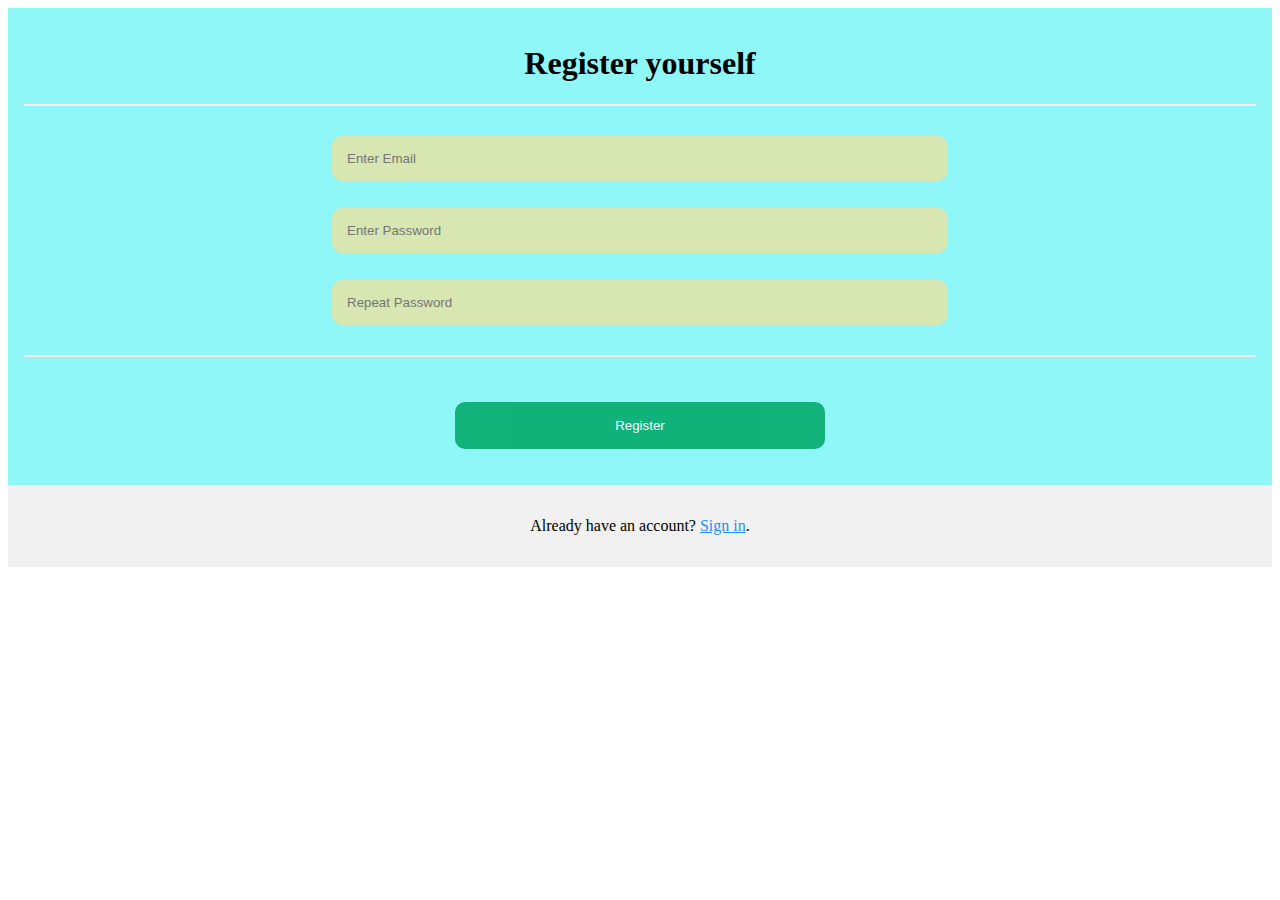
==== regist.html @ 615548aa "Add files via upload" ====
<!DOCTYPE html>
<html lang="en">
<head>
    <meta charset="UTF-8">
    <meta name="viewport" content="width=device-width, initial-scale=1.0">
    <link rel="stylesheet" href="regist.css">
</head>
<body>
    <form action=" " onsubmit="handleFormSubmit(event)">
        <div class="container">
            <div class="reg"> 
          <h1>Register yourself</h1>
          
          <hr>
          
          <input type="text" placeholder="Enter Email" name="email" id="email" required>
      
        
          <input type="password" placeholder="Enter Password" name="psw" id="psw" required>
      
         
          <input type="password" placeholder="Repeat Password" name="psw-repeat" id="psw-repeat" required>
          <hr>
      <div class ="butons">
          <button type="submit" class="registerbtn">Register</button>
        </div>
    </div>
    </div>
        <div class="container signin">
          <p>Already have an account? <a href="#">Sign in</a>.</p>
        </div>
      </form>

      <script>
        function handleFormSubmit(event) {
            event.preventDefault(); 
        }

        document.addEventListener('DOMContentLoaded', function() {
            var signInLink = document.querySelector('.container.signin a');
            signInLink.addEventListener('click', function(event) {
                window.location.href = "demo.html";
            });
        });
    </script>    
</body>
</html>
---- regist.css ----
* {box-sizing: border-box}

.container {
  padding: 16px;
  background-color: rgb(143, 247, 247);
}
.reg{
    text-align: center;
}

input[type=text], input[type=password] {
  width: 50%;
  border-radius: 10px;
  padding: 15px;
  margin: 5px 0 22px 0;
  display: inline-block;
  border: none;
  background: #d8e6b2;
}

input[type=text]:focus, input[type=password]:focus {
  background-color: #ddd;
  outline: none;
}

hr {
  border: 1px solid #f1f1f1;
  margin-bottom: 25px;
}

.registerbtn {
  background-color: #04AA6D;
  color: white;
  padding: 16px 20px;
  margin: 20px;
  border: none;
  cursor: pointer;
  width: 30%;
  opacity: 0.9;
  border-radius: 10px;
  text-align: center;
  justify-content: center;
  border-style: hidden;
}

.registerbtn:hover {
  opacity:5;
}

a {
  color: dodgerblue;
}

.signin {
  background-color: #f1f1f1;
  text-align: center;
}
.butons {
     align-items: center;
}
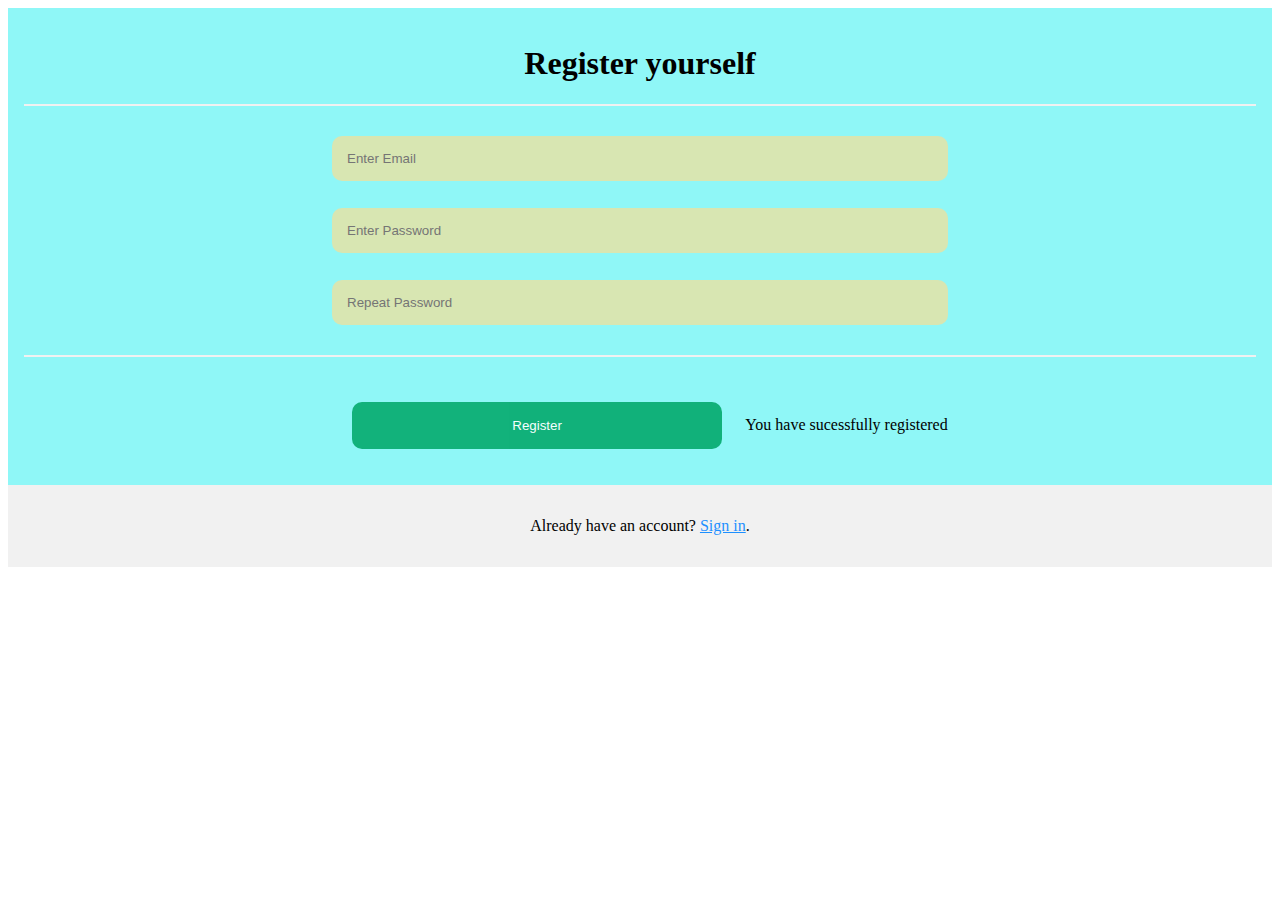
==== commit e2947175: "Update regist.html" ====
--- a/regist.html
+++ b/regist.html
@@ -23,11 +23,12 @@
           <hr>
       <div class ="butons">
           <button type="submit" class="registerbtn">Register</button>
+          <alert styles="color:red">You have sucessfully registered</alert>
         </div>
     </div>
     </div>
         <div class="container signin">
-          <p>Already have an account? <a href="#">Sign in</a>.</p>
+          <p>Already have an account? <a href="index.html">Sign in</a>.</p>
         </div>
       </form>
 
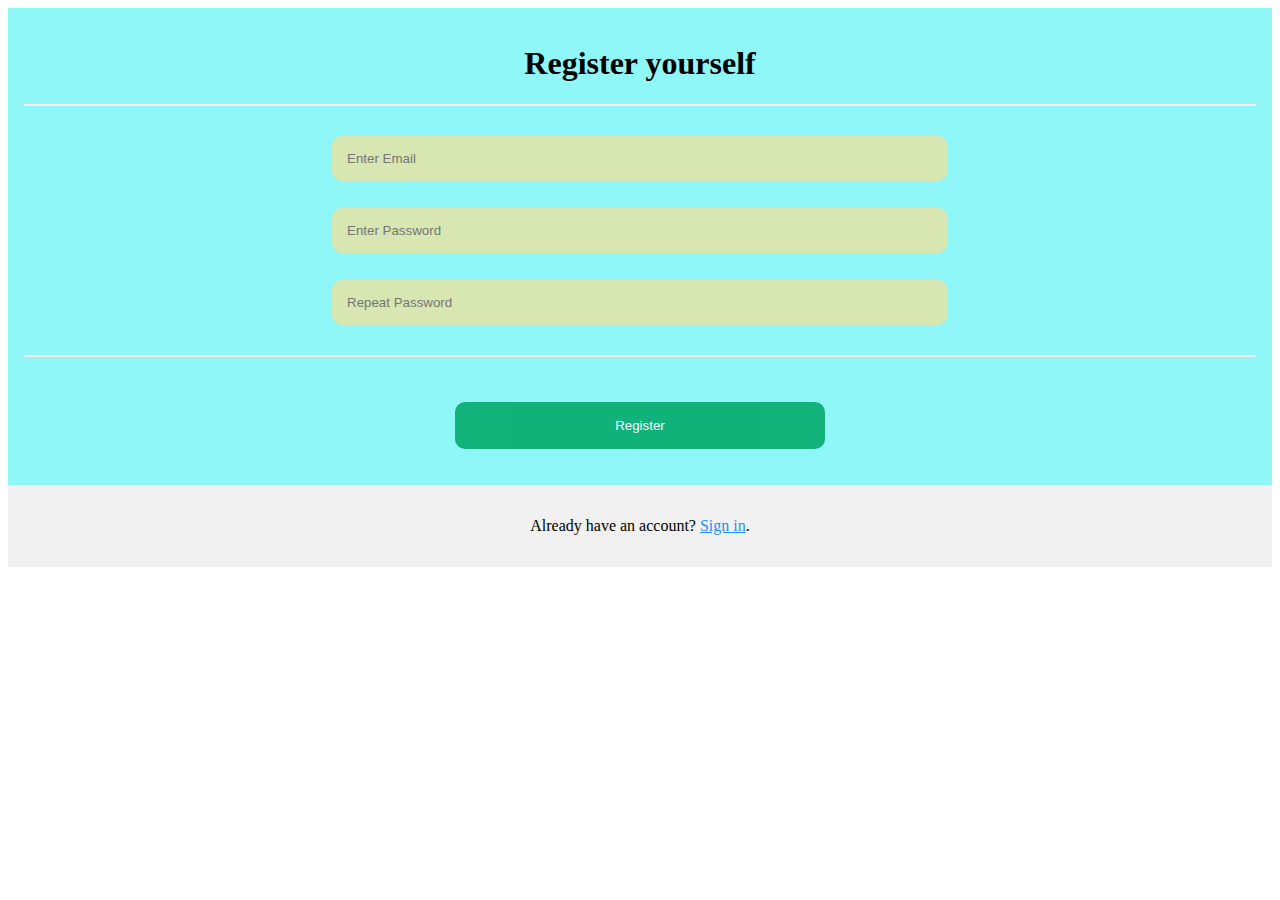
==== commit 6d417bc6: "Update regist.html" ====
--- a/regist.html
+++ b/regist.html
@@ -23,24 +23,27 @@
           <hr>
       <div class ="butons">
           <button type="submit" class="registerbtn">Register</button>
-          <alert styles="color:red">You have sucessfully registered</alert>
+          
         </div>
+                <div id="alertMessage" style="color:red; display:none;">You have successfully registered</div>
     </div>
     </div>
         <div class="container signin">
-          <p>Already have an account? <a href="index.html">Sign in</a>.</p>
+          <p>Already have an account? <a href="#">Sign in</a>.</p>
         </div>
       </form>
 
       <script>
         function handleFormSubmit(event) {
             event.preventDefault(); 
+            var alertMessage = document.getElementById('alertMessage');
+            alertMessage.style.display='block';
         }
 
         document.addEventListener('DOMContentLoaded', function() {
             var signInLink = document.querySelector('.container.signin a');
             signInLink.addEventListener('click', function(event) {
-                window.location.href = "demo.html";
+                window.location.href = "index.html";
             });
         });
     </script>    
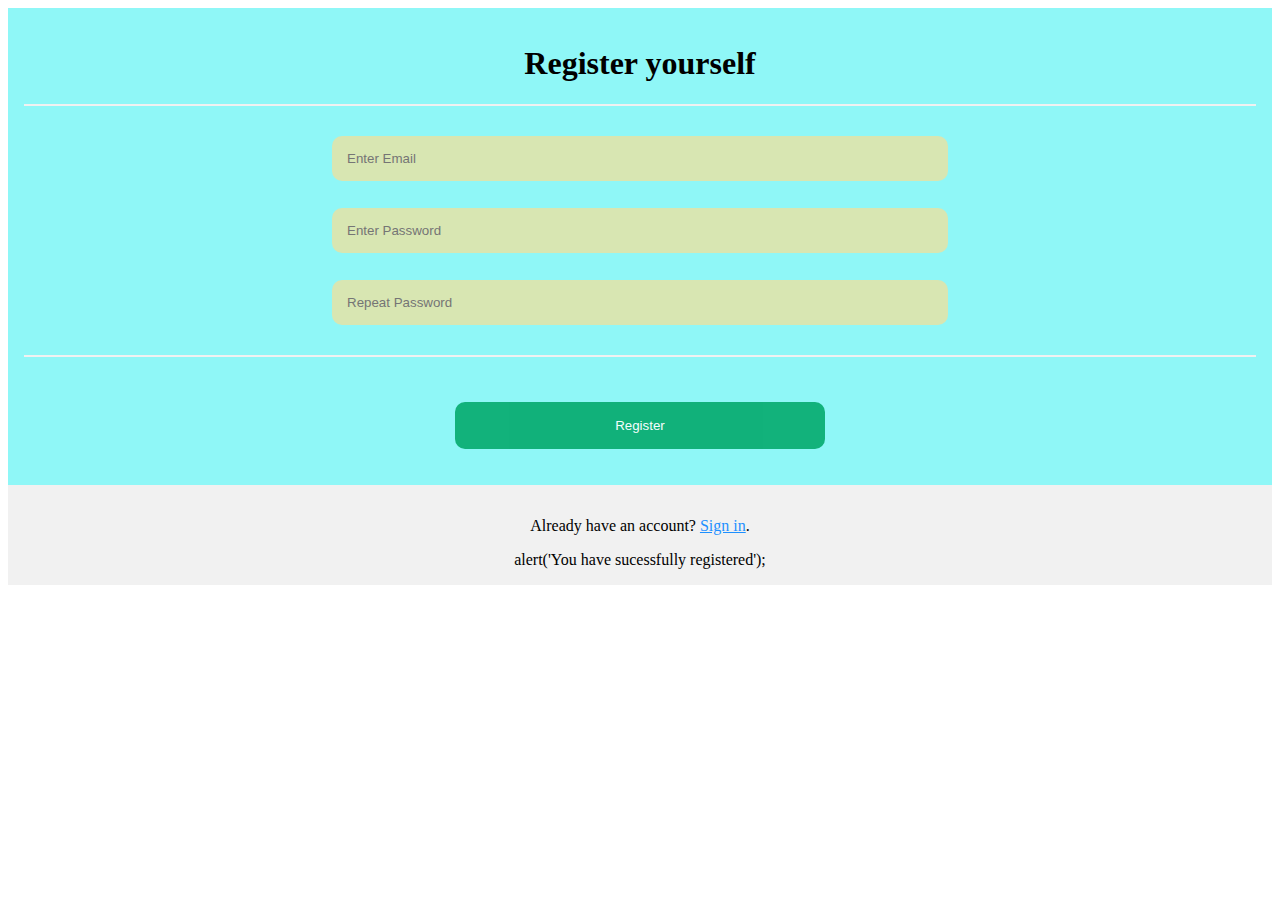
==== commit c0e28641: "Update regist.html" ====
--- a/regist.html
+++ b/regist.html
@@ -25,19 +25,18 @@
           <button type="submit" class="registerbtn">Register</button>
           
         </div>
-                <div id="alertMessage" style="color:red; display:none;">You have successfully registered</div>
     </div>
     </div>
         <div class="container signin">
           <p>Already have an account? <a href="#">Sign in</a>.</p>
+           alert('You have sucessfully registered');
+
         </div>
       </form>
 
       <script>
         function handleFormSubmit(event) {
             event.preventDefault(); 
-            var alertMessage = document.getElementById('alertMessage');
-            alertMessage.style.display='block';
         }
 
         document.addEventListener('DOMContentLoaded', function() {
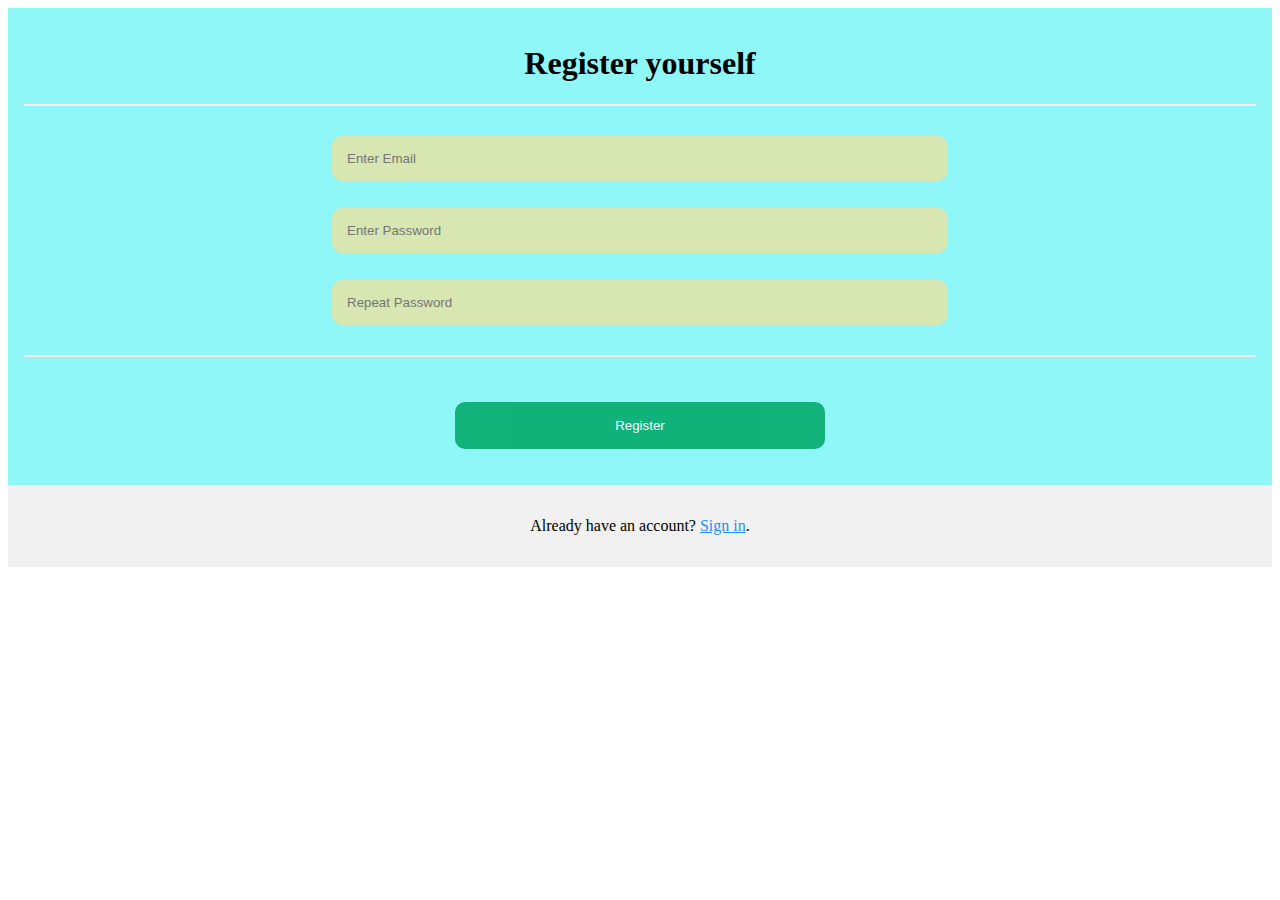
==== commit d6568fcd: "Update regist.html" ====
--- a/regist.html
+++ b/regist.html
@@ -22,19 +22,22 @@
           <input type="password" placeholder="Repeat Password" name="psw-repeat" id="psw-repeat" required>
           <hr>
       <div class ="butons">
-          <button type="submit" class="registerbtn">Register</button>
+          <button type="submit" class="registerbtn" onclick="myFn()">Register</button>
           
         </div>
     </div>
     </div>
         <div class="container signin">
           <p>Already have an account? <a href="#">Sign in</a>.</p>
-           alert('You have sucessfully registered');
+           
 
         </div>
       </form>
 
       <script>
+          function myFn(){
+           alert('You have sucessfully registered');
+          }
         function handleFormSubmit(event) {
             event.preventDefault(); 
         }
